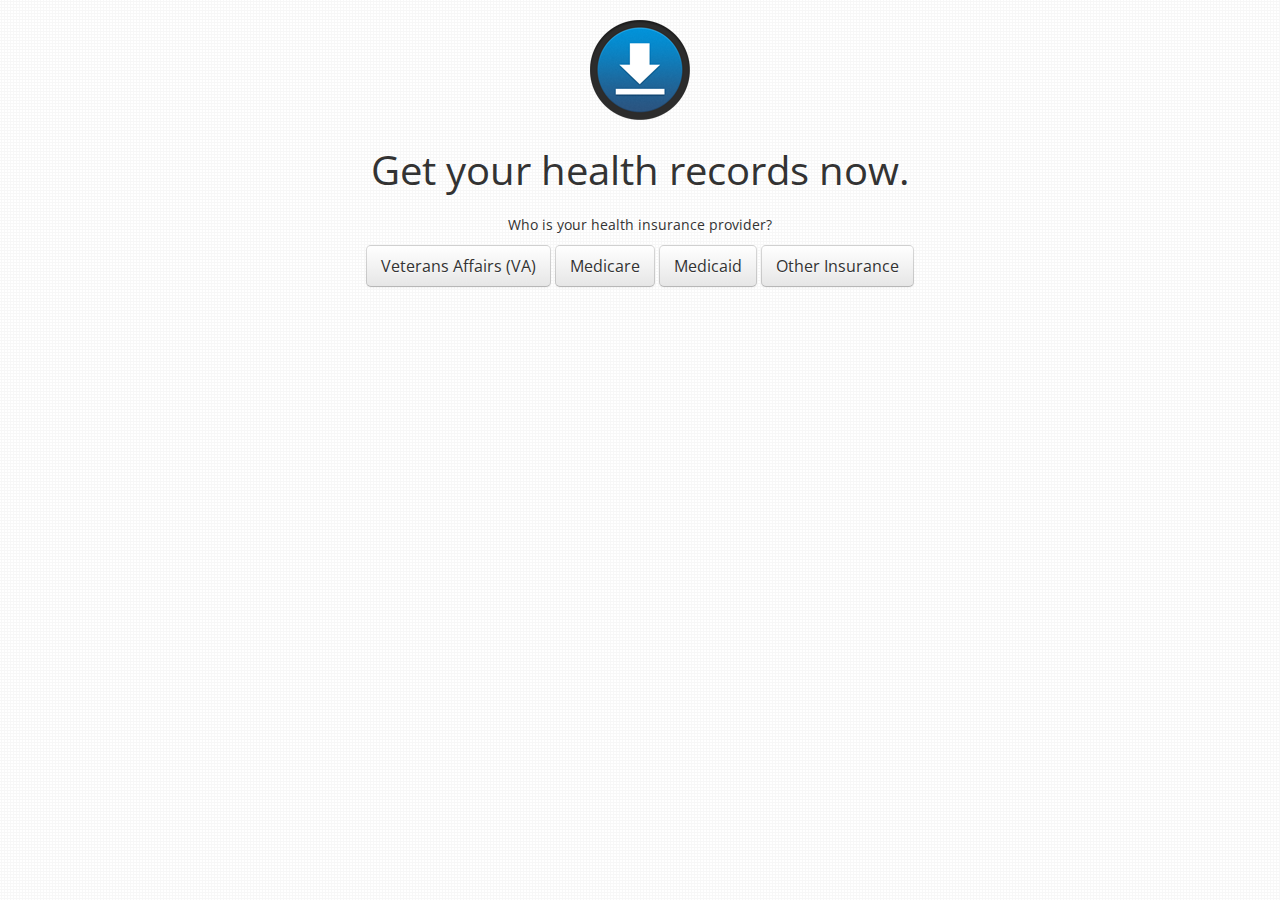
==== index.html @ 3e313dda "Adding base." ====
<html>
  <head>
    <title>Where is my data?</title>
    <!-- Bootstrap -->
    <link href="css/bootstrap.min.css" rel="stylesheet">
    <link href="css/style.css" rel="stylesheet">
    <meta name="viewport" content="width=device-width, initial-scale=1.0">
	<link href="css/bootstrap-responsive.css" rel="stylesheet">

	<link href='http://fonts.googleapis.com/css?family=Open+Sans:300italic,400,700,600,300' rel='stylesheet' type='text/css'>
  </head>
  <body>


  	<div class="container-fluid">

	  	<div class="row-fluid">
	  		<div class="span12 blue-header">
	  			<center><img src="img/bluebutton.png"></center>
	  		</div>
	  	</div>

	  	<div class="row-fluid">
	  		<div class="span12">
	  			<center><p class="call-to-action">Get your health records now.</p></center>
	  		<div>
	  	</div>

		<div class="row-fluid">
			<div class="span8 offset2">
			<center>
			  <p>Who is your health insurance provider?</p>
			  <p>
			    <a href="va.html" class="btn btn-large">
			      Veterans Affairs (VA)
			    </a>
			    <a class="btn btn-large">
			      Medicare
			    </a>
			    <a class="btn btn-large">
			      Medicaid
			    </a>
			    <a class="btn btn-large">
			      Other Insurance
			    </a>
			  </p>
			</center>
			</div>
		</div>



  	</div>

  	<script src="js/bootstrap.min.js"></script>
  </body>
</html>
---- css/style.css ----
body{
	background-image: url(../img/pattern.png);
	font-family: 'Open Sans', sans-serif;
}

.blue-header{
	margin-top: 20px;
	margin-bottom: 20px;
}

.call-to-action{
	margin-top: 10px;
	margin-bottom: 25px;
	font-size: 40px;
	line-height: 1em;
}
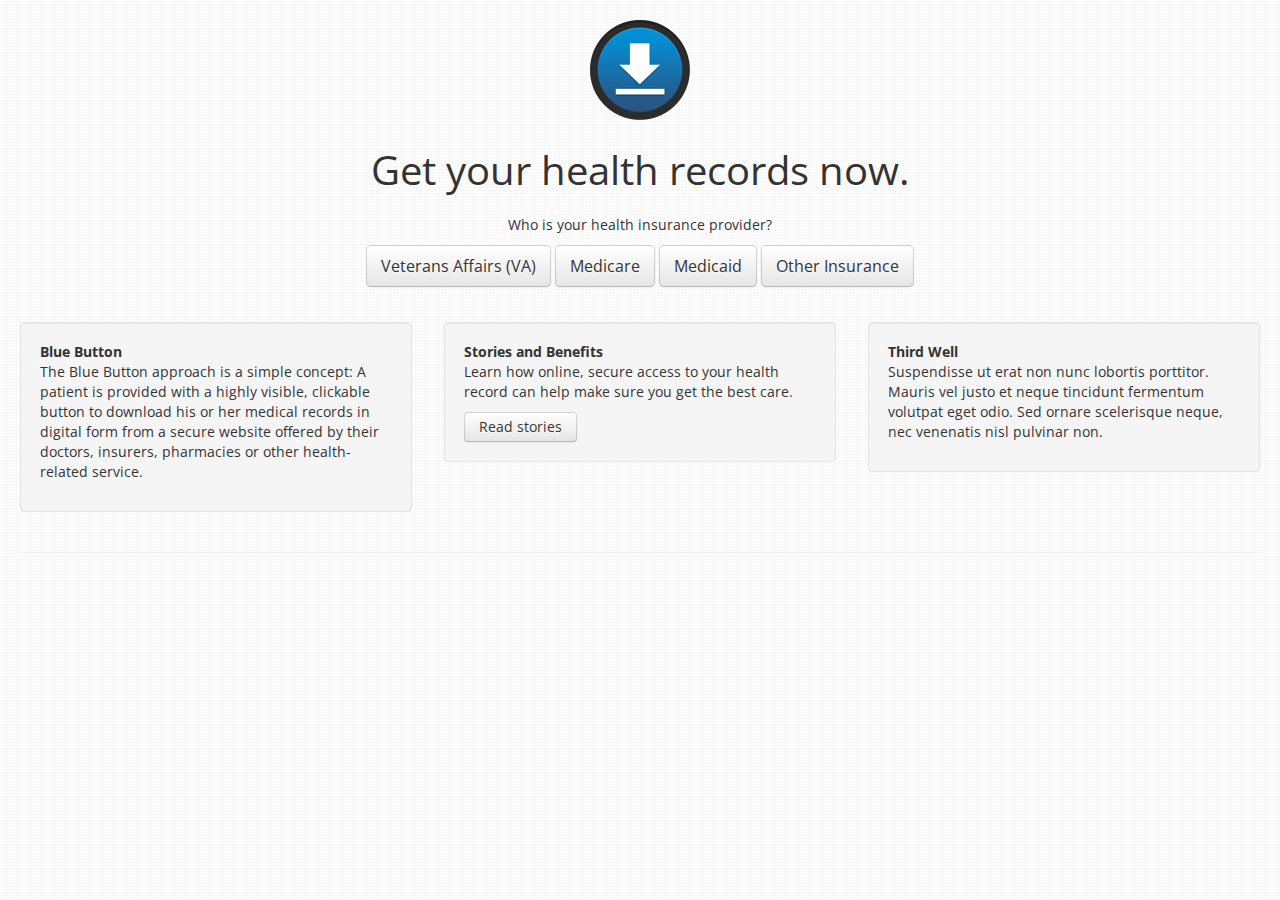
==== commit 9a326074: "Added Well and Footer." ====
--- a/index.html
+++ b/index.html
@@ -15,20 +15,19 @@
   	<div class="container-fluid">
 
 	  	<div class="row-fluid">
-	  		<div class="span12 blue-header">
-	  			<center><img src="img/bluebutton.png"></center>
+	  		<div class="span12 blue-header pagination-centered">
+	  			<img src="img/bluebutton.png">
 	  		</div>
 	  	</div>
 
 	  	<div class="row-fluid">
-	  		<div class="span12">
-	  			<center><p class="call-to-action">Get your health records now.</p></center>
-	  		<div>
+	  		<div class="span12 pagination-centered">
+	  			<p class="call-to-action">Get your health records now.</p>
+	  		</div>
 	  	</div>
 
 		<div class="row-fluid">
-			<div class="span8 offset2">
-			<center>
+			<div class="span12 pagination-centered">
 			  <p>Who is your health insurance provider?</p>
 			  <p>
 			    <a href="va.html" class="btn btn-large">
@@ -44,10 +43,27 @@
 			      Other Insurance
 			    </a>
 			  </p>
-			</center>
 			</div>
 		</div>
 
+		<div class="row-fluid bbinfo">
+			<div class="span4 well">
+				<p><strong>Blue Button</strong><br/>The Blue Button approach is a simple concept: A patient is provided with a highly visible, clickable button to download his or her medical records in digital form from a secure website offered by their doctors, insurers, pharmacies or other health-related service.</p>
+			</div>
+			<div class="span4 well">
+				<p><strong>Stories and Benefits</strong><br/>Learn how online, secure access to your health record can help make sure you get the best care. </p>
+				<a href="http://www.healthit.gov/patients-families/health-it-stories" class="btn">Read stories</a>
+			</div>
+			<div class="span4 well">
+				<p><strong>Third Well</strong><br/>Suspendisse ut erat non nunc lobortis porttitor. Mauris vel justo et neque tincidunt fermentum volutpat eget odio. Sed ornare scelerisque neque, nec venenatis nisl pulvinar non. </p>
+			</div>
+		</div>
+
+		<div class="row-fluid">
+			<div class="span12">
+				<hr />
+			</div>
+		</div>
 
 
   	</div>
--- a/css/style.css
+++ b/css/style.css
@@ -13,4 +13,8 @@
 	margin-bottom: 25px;
 	font-size: 40px;
 	line-height: 1em;
+}
+
+.bbinfo{
+	margin-top: 25px;
 }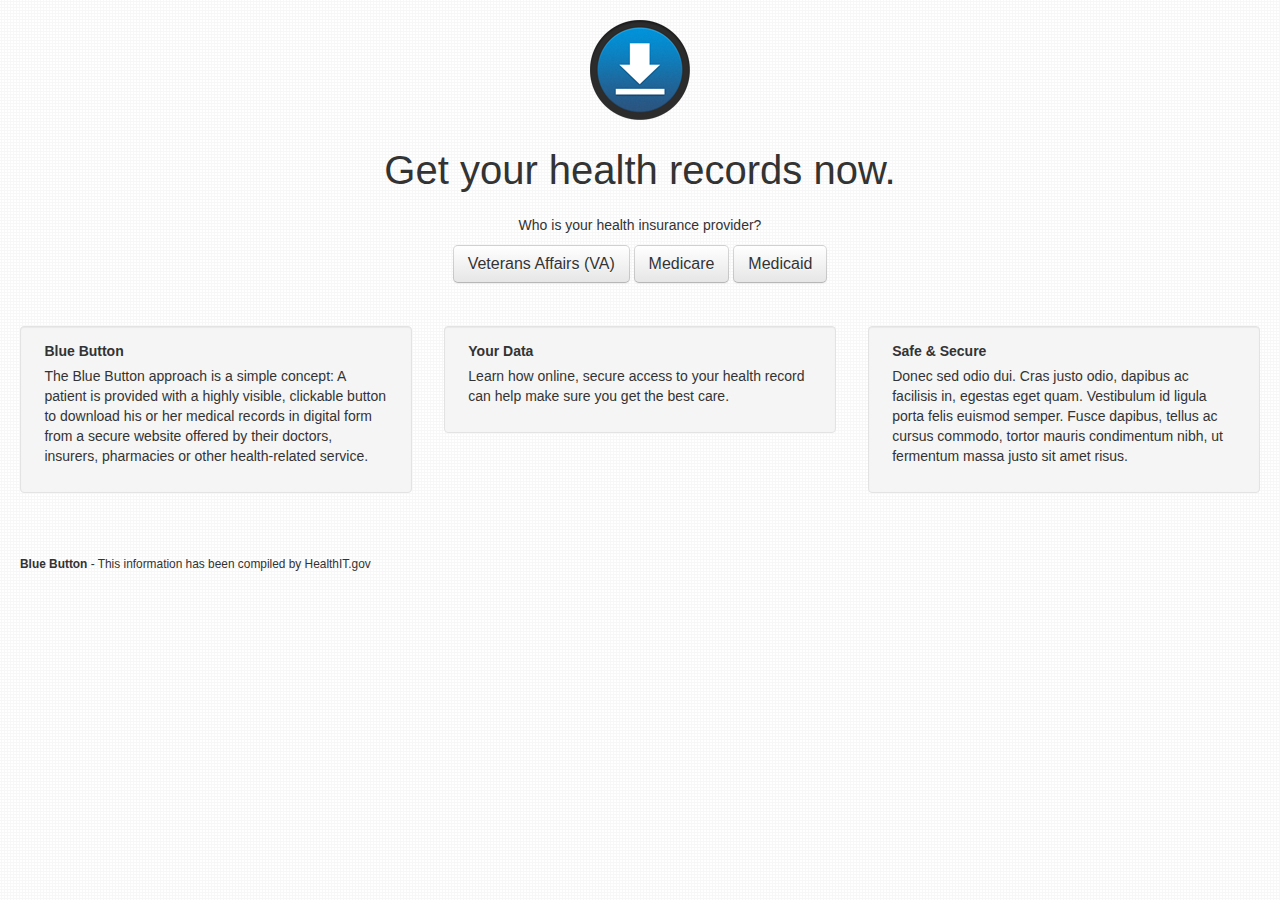
==== commit e1a4b8c5: "Fixing Bootstrap Issue." ====
--- a/index.html
+++ b/index.html
@@ -1,73 +1,108 @@
-<html>
-  <head>
-    <title>Where is my data?</title>
-    <!-- Bootstrap -->
-    <link href="css/bootstrap.min.css" rel="stylesheet">
-    <link href="css/style.css" rel="stylesheet">
-    <meta name="viewport" content="width=device-width, initial-scale=1.0">
-	<link href="css/bootstrap-responsive.css" rel="stylesheet">
+<!DOCTYPE html>
+<html lang="en">
+<head>
+<meta charset="utf-8">
+<title>Where is my data? v2</title>
+<meta name="viewport" content="width=device-width, initial-scale=1.0">
+<meta name="description" content="">
+<meta name="author" content="">
 
-	<link href='http://fonts.googleapis.com/css?family=Open+Sans:300italic,400,700,600,300' rel='stylesheet' type='text/css'>
-  </head>
-  <body>
+<script src="js/modernizr-2.5.3-respond-1.1.0.min.js"></script>
 
 
-  	<div class="container-fluid">
-
-	  	<div class="row-fluid">
-	  		<div class="span12 blue-header pagination-centered">
-	  			<img src="img/bluebutton.png">
-	  		</div>
-	  	</div>
-
-	  	<div class="row-fluid">
-	  		<div class="span12 pagination-centered">
-	  			<p class="call-to-action">Get your health records now.</p>
-	  		</div>
-	  	</div>
-
-		<div class="row-fluid">
-			<div class="span12 pagination-centered">
-			  <p>Who is your health insurance provider?</p>
-			  <p>
-			    <a href="va.html" class="btn btn-large">
-			      Veterans Affairs (VA)
-			    </a>
-			    <a class="btn btn-large">
-			      Medicare
-			    </a>
-			    <a class="btn btn-large">
-			      Medicaid
-			    </a>
-			    <a class="btn btn-large">
-			      Other Insurance
-			    </a>
-			  </p>
-			</div>
-		</div>
-
-		<div class="row-fluid bbinfo">
-			<div class="span4 well">
-				<p><strong>Blue Button</strong><br/>The Blue Button approach is a simple concept: A patient is provided with a highly visible, clickable button to download his or her medical records in digital form from a secure website offered by their doctors, insurers, pharmacies or other health-related service.</p>
-			</div>
-			<div class="span4 well">
-				<p><strong>Stories and Benefits</strong><br/>Learn how online, secure access to your health record can help make sure you get the best care. </p>
-				<a href="http://www.healthit.gov/patients-families/health-it-stories" class="btn">Read stories</a>
-			</div>
-			<div class="span4 well">
-				<p><strong>Third Well</strong><br/>Suspendisse ut erat non nunc lobortis porttitor. Mauris vel justo et neque tincidunt fermentum volutpat eget odio. Sed ornare scelerisque neque, nec venenatis nisl pulvinar non. </p>
-			</div>
-		</div>
-
-		<div class="row-fluid">
-			<div class="span12">
-				<hr />
-			</div>
-		</div>
+<!-- Le styles -->
+<link href="css/bootstrap.css" rel="stylesheet">
+<style type="text/css">
+body {
+padding-top: 60px;
+padding-bottom: 40px;
+}
+</style>
+<link href="css/bootstrap-responsive.css" rel="stylesheet">
+<link href="css/style.css" rel="stylesheet">
 
 
-  	</div>
+<!-- Le HTML5 shim, for IE6-8 support of HTML5 elements -->
+<!--[if lt IE 9]>
+<script src="http://html5shim.googlecode.com/svn/trunk/html5.js"></script>
+<![endif]-->
 
-  	<script src="js/bootstrap.min.js"></script>
-  </body>
+
+</head>
+
+<body>
+
+
+<div class="container-fluid">
+
+<!-- Main hero unit for a primary marketing message or call to action -->
+
+<div class="row-fluid">
+<div class="span12 blue-header pagination-centered">
+
+<img src="img/bluebutton.png">
+
+</div>
+</div>
+
+<div class="row-fluid">
+<div class="span12 pagination-centered">
+
+<p class="call-to-action">Get your health records now.</p>
+
+</div>
+</div>  
+
+
+<div class="row-fluid">
+<div class="span12 pagination-centered">
+<p>Who is your health insurance provider?</p>
+
+<p>
+<a href="va.html" class="btn btn-large">Veterans Affairs (VA)</a>
+<a href="medicare.html" class="btn btn-large">Medicare</a>
+<a href="medicaid.html" class="btn btn-large">Medicaid</a>
+<!--<a class="btn btn-large">Other Insurance</a>-->
+</p>
+
+</div>
+</div>
+
+
+
+<!-- Example row of columns -->
+<div class="row-fluid bbinfo">
+
+<div class="span4 well">
+<div class="content">
+<h2>Blue Button</h2>
+<p>The Blue Button approach is a simple concept: A patient is provided with a highly visible, clickable button to download his or her medical records in digital form from a secure website offered by their doctors, insurers, pharmacies or other health-related service.</p>
+</div>
+</div>
+
+<div class="span4 well">
+<div class="content">
+<h2>Your Data</h2>
+<p>Learn how online, secure access to your health record can help make sure you get the best care.</p>
+</div>
+</div>
+
+<div class="span4 well">
+<div class="content">
+<h2>Safe & Secure</h2>
+<p>Donec sed odio dui. Cras justo odio, dapibus ac facilisis in, egestas eget quam. Vestibulum id ligula porta felis euismod semper. Fusce dapibus, tellus ac cursus commodo, tortor mauris condimentum nibh, ut fermentum massa justo sit amet risus.</p>
+</div>
+</div>
+
+</div>
+
+<hr>
+
+<footer>
+<p><small><strong>Blue Button</strong> - This information has been compiled by HealthIT.gov</small></p>
+</footer>
+
+</div> <!-- /container -->
+
+</body>
 </html>--- a/css/style.css
+++ b/css/style.css
@@ -1,20 +1,68 @@
-body{
+body {
 	background-image: url(../img/pattern.png);
 	font-family: 'Open Sans', sans-serif;
+	margin: 0; 
+	padding: 0;
 }
 
-.blue-header{
+.blue-header {
 	margin-top: 20px;
 	margin-bottom: 20px;
 }
 
-.call-to-action{
+.call-to-action  {
 	margin-top: 10px;
 	margin-bottom: 25px;
 	font-size: 40px;
 	line-height: 1em;
 }
 
-.bbinfo{
+.bbinfo {
 	margin-top: 25px;
-}+	margin-bottom: 40px;
+}
+
+.page-footer hr {
+  -moz-border-bottom-colors: none;
+  -moz-border-image: none;
+  -moz-border-left-colors: none;
+  -moz-border-right-colors: none;
+  -moz-border-top-colors: none;
+  border-color: #EEEEEE -moz-use-text-color #FFFFFF;
+  border-style: solid none;
+  border-width: 1px 0;
+  margin: 18px 0 5px 0;
+}
+
+.page-footer {
+	margin-bottom: 20px;
+}
+
+.data-facts {
+	background-color: #FFFFFF;
+	font-size: 1em;
+}
+
+.fact-label {
+	font-weight: bold;
+	font-size: 1.3em;
+	line-height: 1.5em;
+}
+
+.row-fluid h2 {font-size: 1em; margin: 0 0 .5em 0; padding: 0; line-height: 1.2em;}
+
+/*** Danny Chapman 9/8/2012 ***/
+
+.content {padding: 4% 6%;}
+
+html.cssgradients .well {
+  border: 1px solid #e3e3e3;
+}
+
+html.no-cssgradients .well {
+  border-top: 1px solid #e3e3e3;
+  border-bottom: 1px solid #e3e3e3;
+}
+
+.btn {margin-bottom: .5em;}
+
